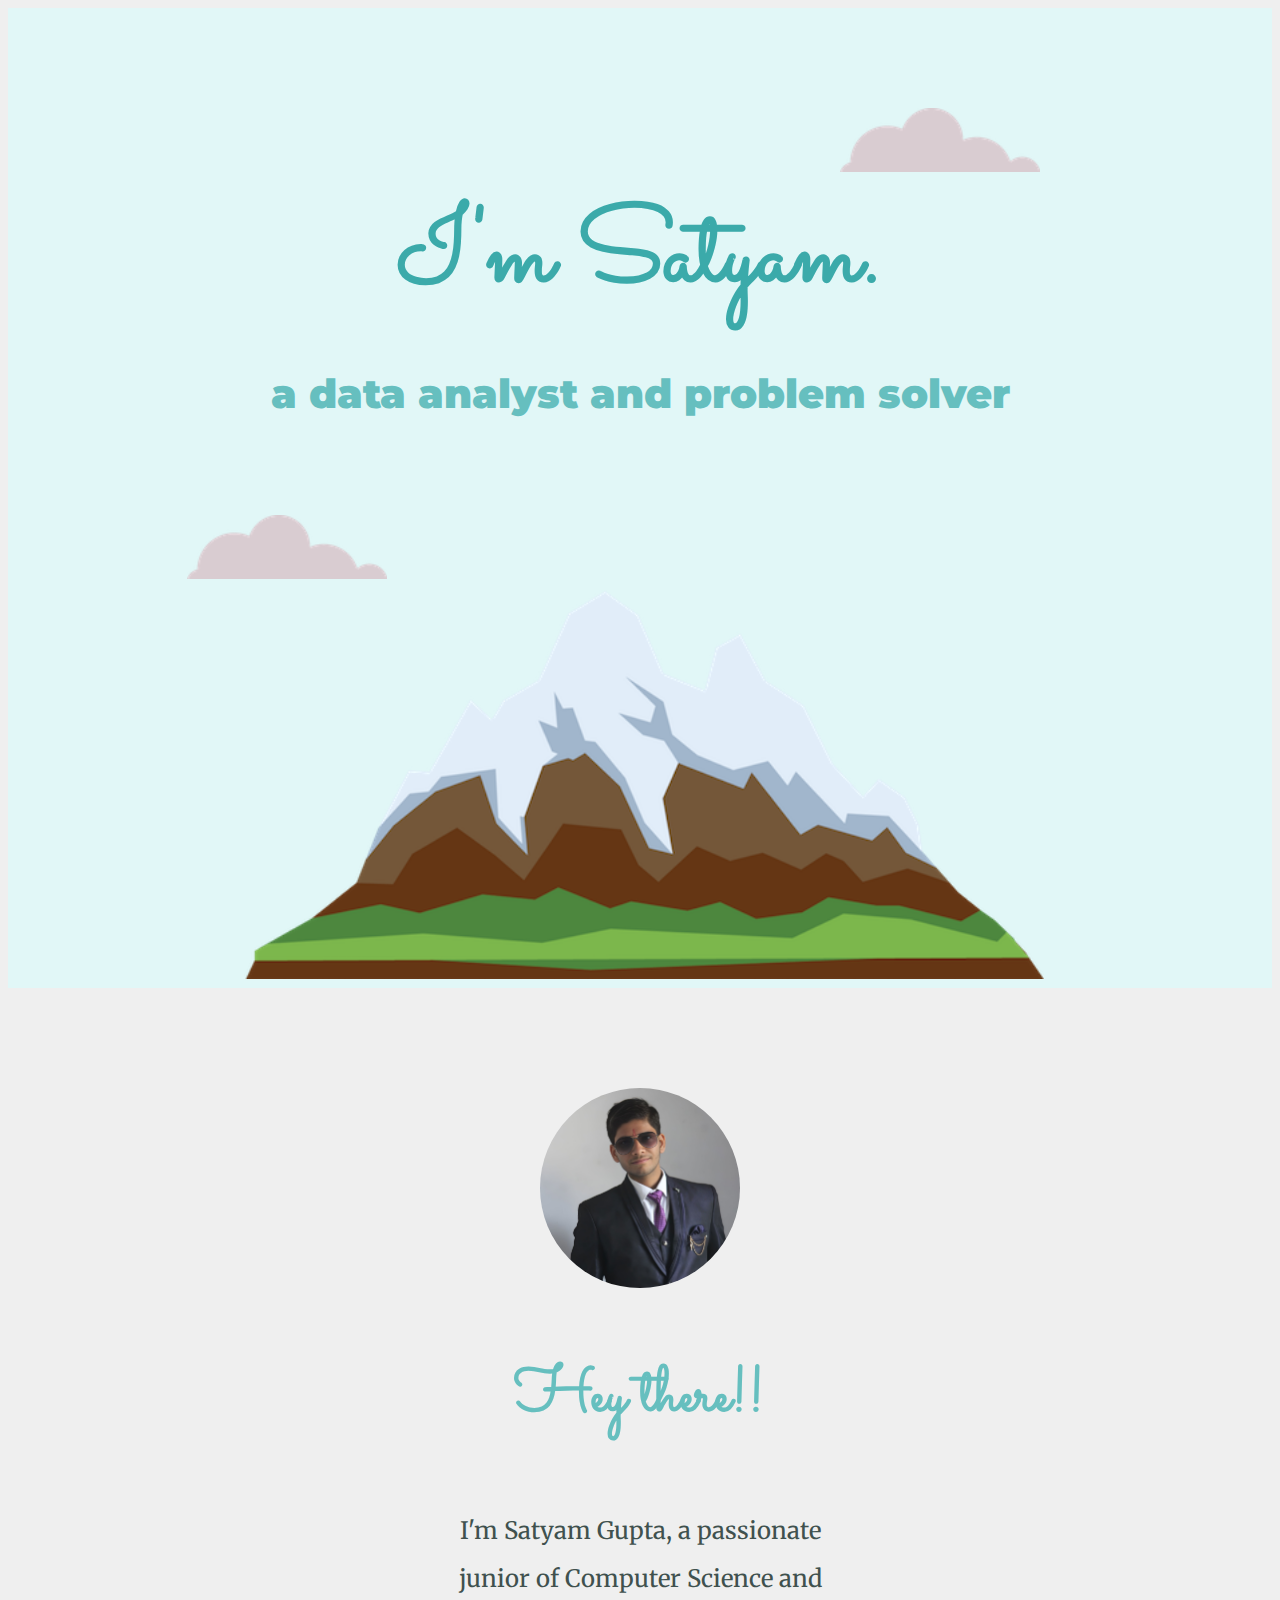
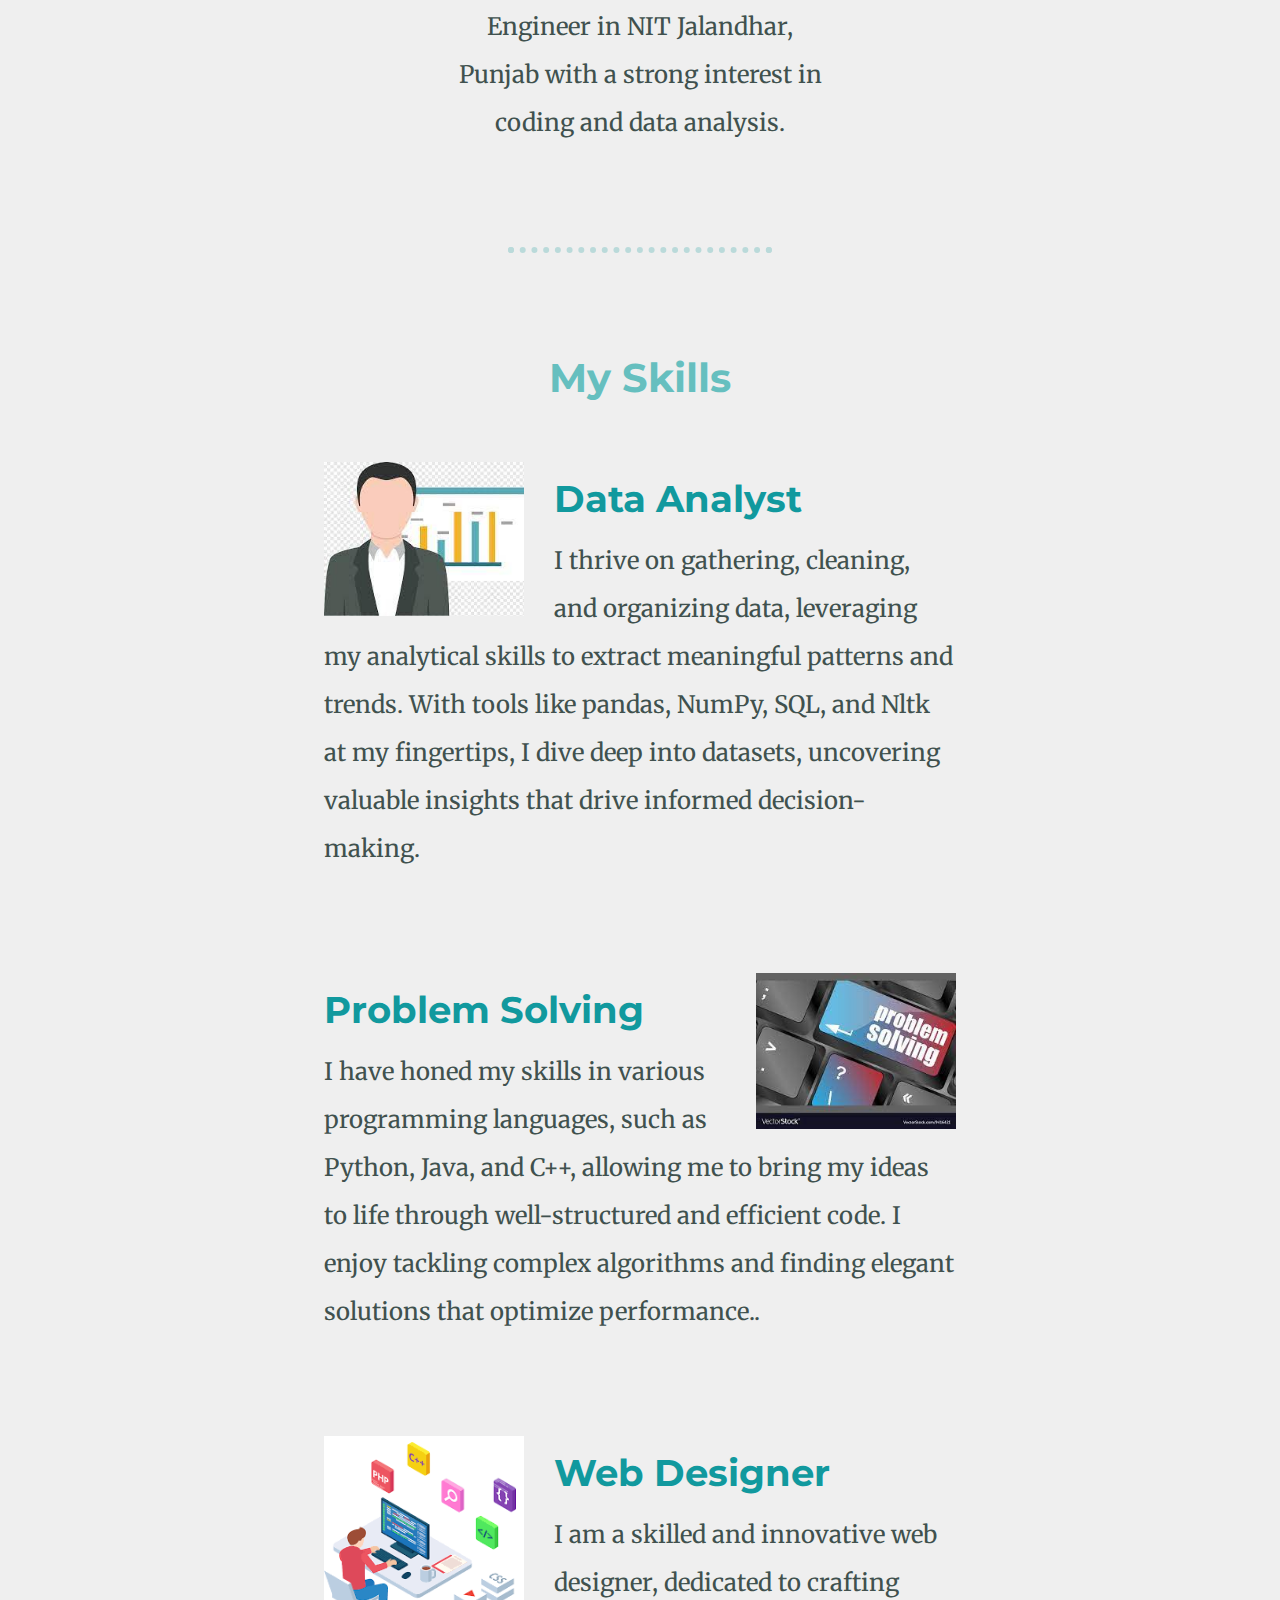
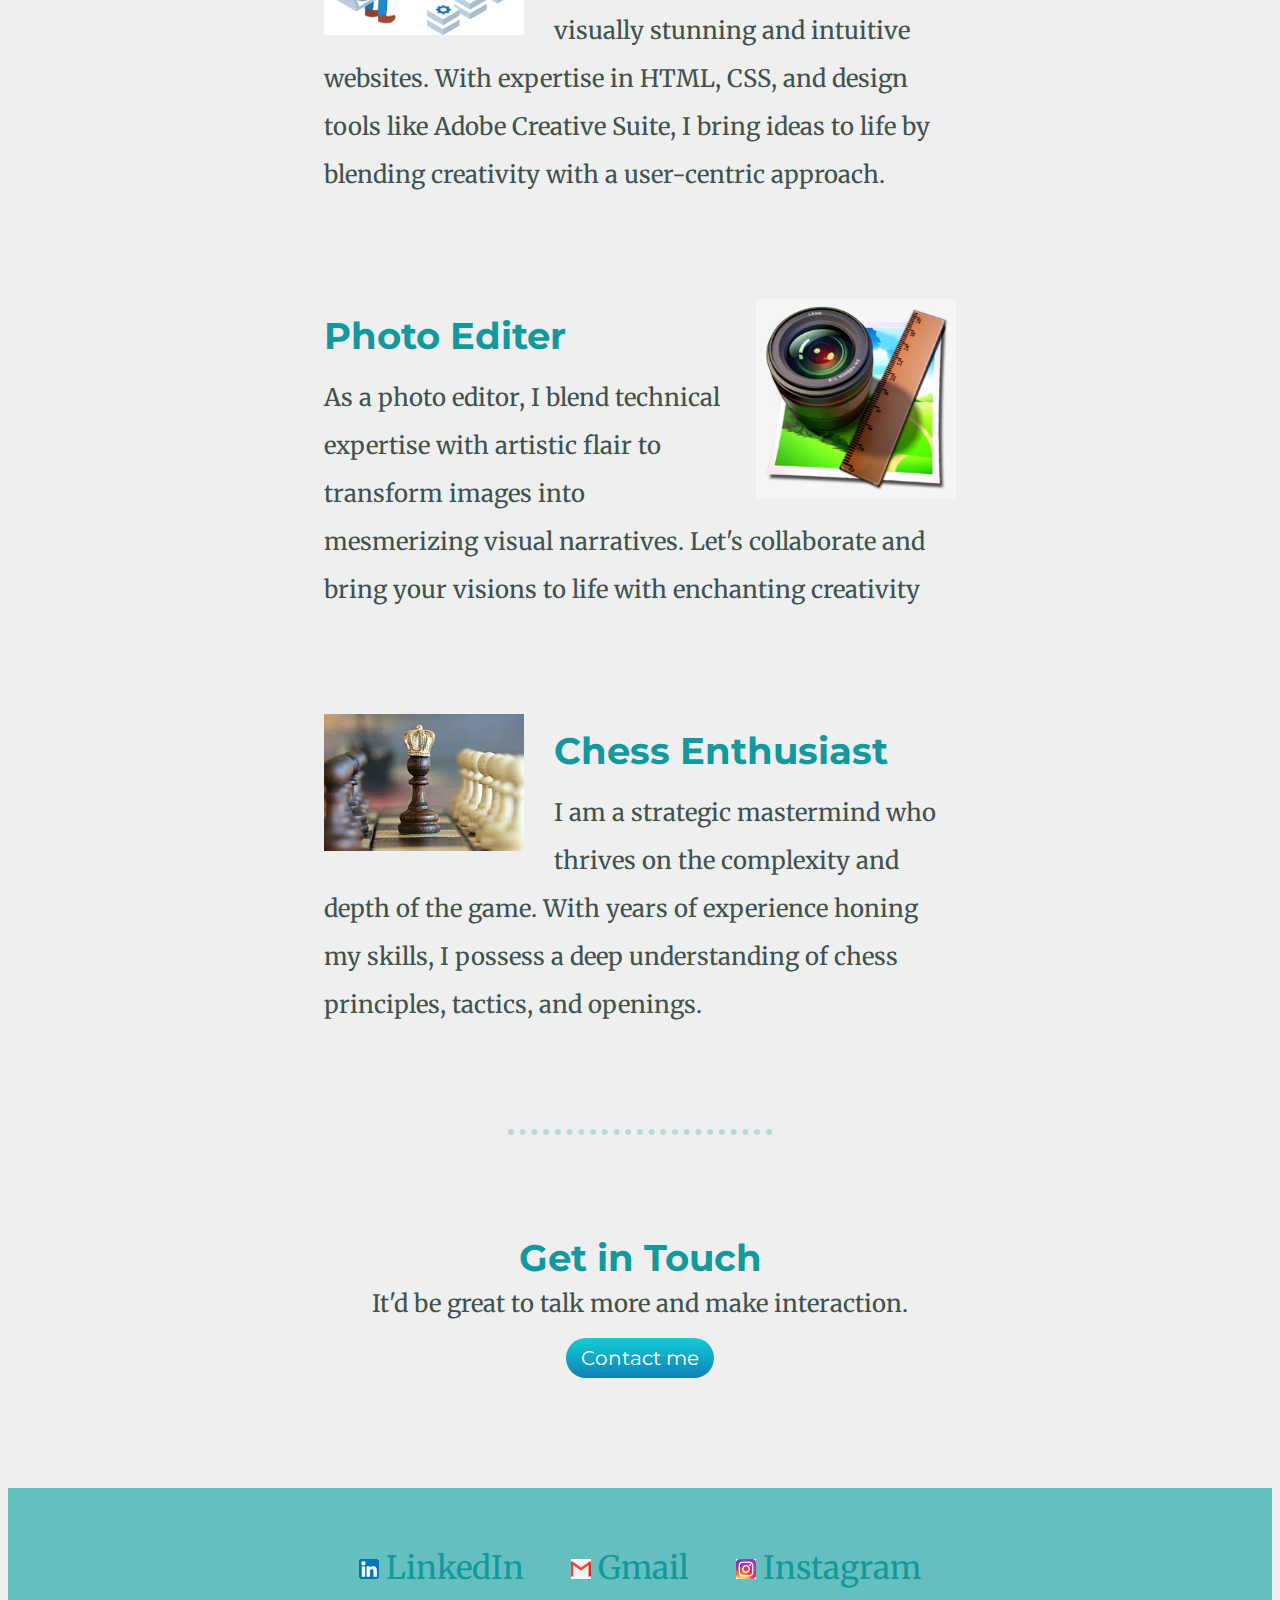
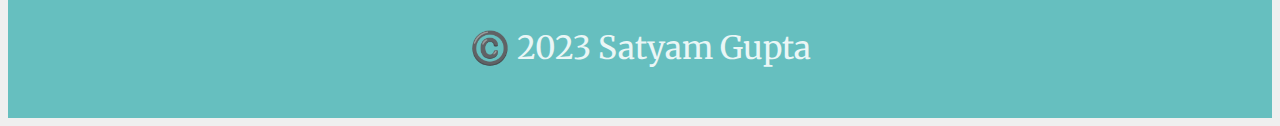
==== index.html @ f3142ff6 "first commit" ====
<!DOCTYPE html>
<html lang="en">
<head>
    <meta charset="UTF-8">
    <meta http-equiv="X-UA-Compatible" content="IE=edge">
    <meta name="viewport" content="width=device-width, initial-scale=1.0">
    <link rel="stylesheet" href="portfolio.css">
    <link rel="preconnect" href="https://fonts.googleapis.com">
    <link rel="preconnect" href="https://fonts.gstatic.com" crossorigin>
    <link href="https://fonts.googleapis.com/css2?family=Merriweather&family=Montserrat:wght@300&family=Sacramento&display=swap" rel="stylesheet">
    <link href="D:\Language\Web\Code\css\Code" href="">
    <title>Satyam Gupta</title>
</head>
<body>
    <div class = "top-container">
        <img class = "top-cloud" src="image/cloud.png" alt="Cloud">
        <h1 id = "Heading" ><strong>I'm Satyam.</strong></h1>
        <h2><strong>a data analyst and problem solver </strong></h2>
        <br>
        <img class ="bottom-cloud" src="image/cloud.png" alt="Cloud">
        <img class = "mountain" src="image/mountainss.png" alt="Mountain">
    </div>
    
    <div class= "middle-container" >
        <div class = "profile">
            <img class = "mypicture" src="image/myphoto.jpg" alt="Profile Photo">
            <h2 class = "hello">Hey there!!</h2>
            <p class = "intro"> I'm Satyam Gupta, a passionate junior of Computer Science and Engineer in NIT Jalandhar, Punjab with a strong interest in coding and data analysis.</p>
        </div> 
        <hr>
        <div class = "skills">
            <h2>My Skills</h2>
            <div class = "skill-row">
                <img class = 'left-image' src="image/data analyst.jpg" alt="Skill Images">
                <h3>Data Analyst</h3>
                <p class ='right-scale'>I thrive on gathering, cleaning, and organizing data, leveraging my analytical skills to extract meaningful patterns and trends. With tools like pandas, NumPy, SQL, and Nltk at my fingertips, I dive deep into datasets, uncovering valuable insights that drive informed decision-making.</p> 
            </div><div class = "skill-row">
                <img class = 'right-image' src="image/problem solver.jpg" alt="Skill Images">
                <h3>Problem Solving</h3>
                <p class ='left-scale'> I have honed my skills in various programming languages, such as Python, Java, and C++, allowing me to bring my ideas to life through well-structured and efficient code. I enjoy tackling complex algorithms and finding elegant solutions that optimize performance..</p> 
            </div>
            <div class = "skill-row">
                <img class = 'left-image' src="image/web engineer.png" alt="Skill Images">
                <h3>Web Designer</h3>
                <p class ='right-scale'>I am a skilled and innovative web designer, dedicated to crafting visually stunning and intuitive websites. With expertise in HTML, CSS, and design tools like Adobe Creative Suite, I bring ideas to life by blending creativity with a user-centric approach.</p> 
            </div>
            <div class = "skill-row">
                <img class = 'right-image' src="image/photo-edit.png" alt="Skill Images">
                <h3>Photo Editer</h3>
                <p class ='left-scale'>As a photo editor, I blend technical expertise with artistic flair to transform images into mesmerizing visual narratives. Let's collaborate and bring your visions to life with enchanting creativity</p> 
            </div> 
            <div class = "skill-row"> 
                <img class = 'left-image' src="image/chess.jpg" alt="Chess Img">
                <h3>Chess Enthusiast</h3>
                <p class = 'right-scales'> I am a strategic mastermind who thrives on the complexity and depth of the game. With years of experience honing my skills, I possess a deep understanding of chess principles, tactics, and openings.</p>
            </div>
        </div>
        <hr>
        <div class = "contact-me"> 
            <h3>Get in Touch</h3>
            <p class = 'contact-messsage'>It'd be great to talk more and make interaction. </p> 
            <a class = "btn" href="maitto:guptasatyam1709@gmail.com">Contact me</a>
        </div>
    </div> 
    <div class = "bottom-container">
        <a class = "footer-link" href="https://www.linkedin.com/in/satyam-gupta-7a5a85232/" target = 'None'> <img class = "icon" src="image/instagram.png" alt="Linkedin Icon"> LinkedIn</a>
        <a class = "footer-link" href="https://mail.google.com/mail/u/0/?tab=rm&ogbl#sent" target = 'None'> <img class = "icon" src="image/gmail.png" alt="Gmail icon"> Gmail</a> 
        <a class = "footer-link" href="https://www.instagram.com/hsg1709/" target = 'None'><img class = "icon" src="image/insta.jpg" alt="Insta icon"> Instagram</a> 
        <br>
        <a class = 'copy-right'> ©️ 2023 Satyam Gupta</a>
    </div>
</body>
</html>
---- portfolio.css ----
/* **********************  Tag Selector  ***************************/
body{
    color: #40514E;
    text-align: center; 
    font-family: 'Merriweather', serif;
    font-size: 2em;
    background-color:#efefef;
}
h1{
    font-size: 6.625rem; 
    /* 100% means 16px -> 90px -> 562 */
    color : #3baaaa;
    margin-top: 50px auto 0 auto;
    font-family: 'Sacramento', cursive; 
    position: relative;
    margin:0 ;
}

h2{
    font-size : 2.5rem; /*40px*/
    font-weight: bold; 
    color : #66BFBF;
    font-family: 'Montserrat', sans-serif;
    padding-bottom: 10px;
}
h3{ 
    color : #11999E;
    position : relative;
    font-family : 'Montserrat', sans-serif;
    margin : auto;
}
p{ 
    font-size : 1.5rem; 
    margin: auto;
    line-height: 2;
}
.icon{
    width: 20px;
}
.mountain{
    width : 800px;
    position : relative;
    right : 100px;
}
.hello{
    font-size : 2em;
    font-family: 'Sacramento', cursive; 
}
img{
    width:200px;
}
a{ 
    color: #11999E;
    display: inline-block;
    margin: 10px 20px 10px 20px;
    text-decoration: none;
}
a:hover{
    color : #EAF6F6;
}
hr{
    border: dotted #badada 6px;
    border-bottom : none;
    width: 20%;
    margin: 100px auto;
}
.top-cloud{
    position : relative;
    padding-top: 100px;
    left: 300px;
} 
/* .top-cloud{
    position: absolute;
    right : 300px;
    top:50px; 
} */ 
.bottom-cloud{
    position : relative; 
    bottom : 400px;     
    left : 50px;
}  
.mypicture{
    border-radius: 50%;
}
.bottom{
    width:100px; 
    padding-top: 0px;
    margin:0px;
}
.top-container{
    background-color: #e1f7f7;
}
.skill-row{
    width : 50%;
    margin : 50px auto 100px auto;
    text-align: left;
    line-height: 2;
}
.left-image{ 
    position: relative; 
    float : left;
    margin-right : 30px;
}
.right-image{ 
    position: relative; 
    margin-left : 30px;
    float : right;
}
.intro{
    width: 30%;
    margin: auto ;
}
.btn{
    background: #11cdd4;
    background-image: -webkit-linear-gradient(top, #11cdd4, #1180b9);
    background-image: -moz-linear-gradient(top, #11cdd4, #1180b9);
    background-image: -ms-linear-gradient(top, #11cdd4, #1180b9);
    background-image: -o-linear-gradient(top, #11cdd4, #1180b9);
    background-image: linear-gradient(to bottom, #11cdd4, #1180b9);
    -webkit-border-radius: 22;
    -moz-border-radius: 22;
    border-radius: 22px;
    font-family: 'Montserrat', sans-serif;
    color: #ffffff;
    font-size: 20px;
    padding: 8px 15px 8px 15px;
    text-decoration: none;
    }
      
    .btn:hover {
        background: #30e3cb;
        background-image: -webkit-linear-gradient(top, #30e3cb, #2bc4ad);
        background-image: -moz-linear-gradient(top, #30e3cb, #2bc4ad);
        background-image: -ms-linear-gradient(top, #30e3cb, #2bc4ad);
        background-image: -o-linear-gradient(top, #30e3cb, #2bc4ad);
        background-image: linear-gradient(to bottom, #30e3cb, #2bc4ad);
        text-decoration: none;
}

.contact-message{
    width : 40%;
    margin: 40 auto ;
}
/* .code-scale{
    clear :left;
}
.code-scales{
    clear: right;
    text-align : right;
} */
.middle-container{
    margin: 100px auto 100px auto;
}
.bottom-container{
    padding : 50px 0 20px; 
    background-color: #66BFBF;
    text-align: center;
}
.copy-right{
    color : #eaf6f6;
    font-size: 1.00 rem;
    padding : 20px 0px;
}
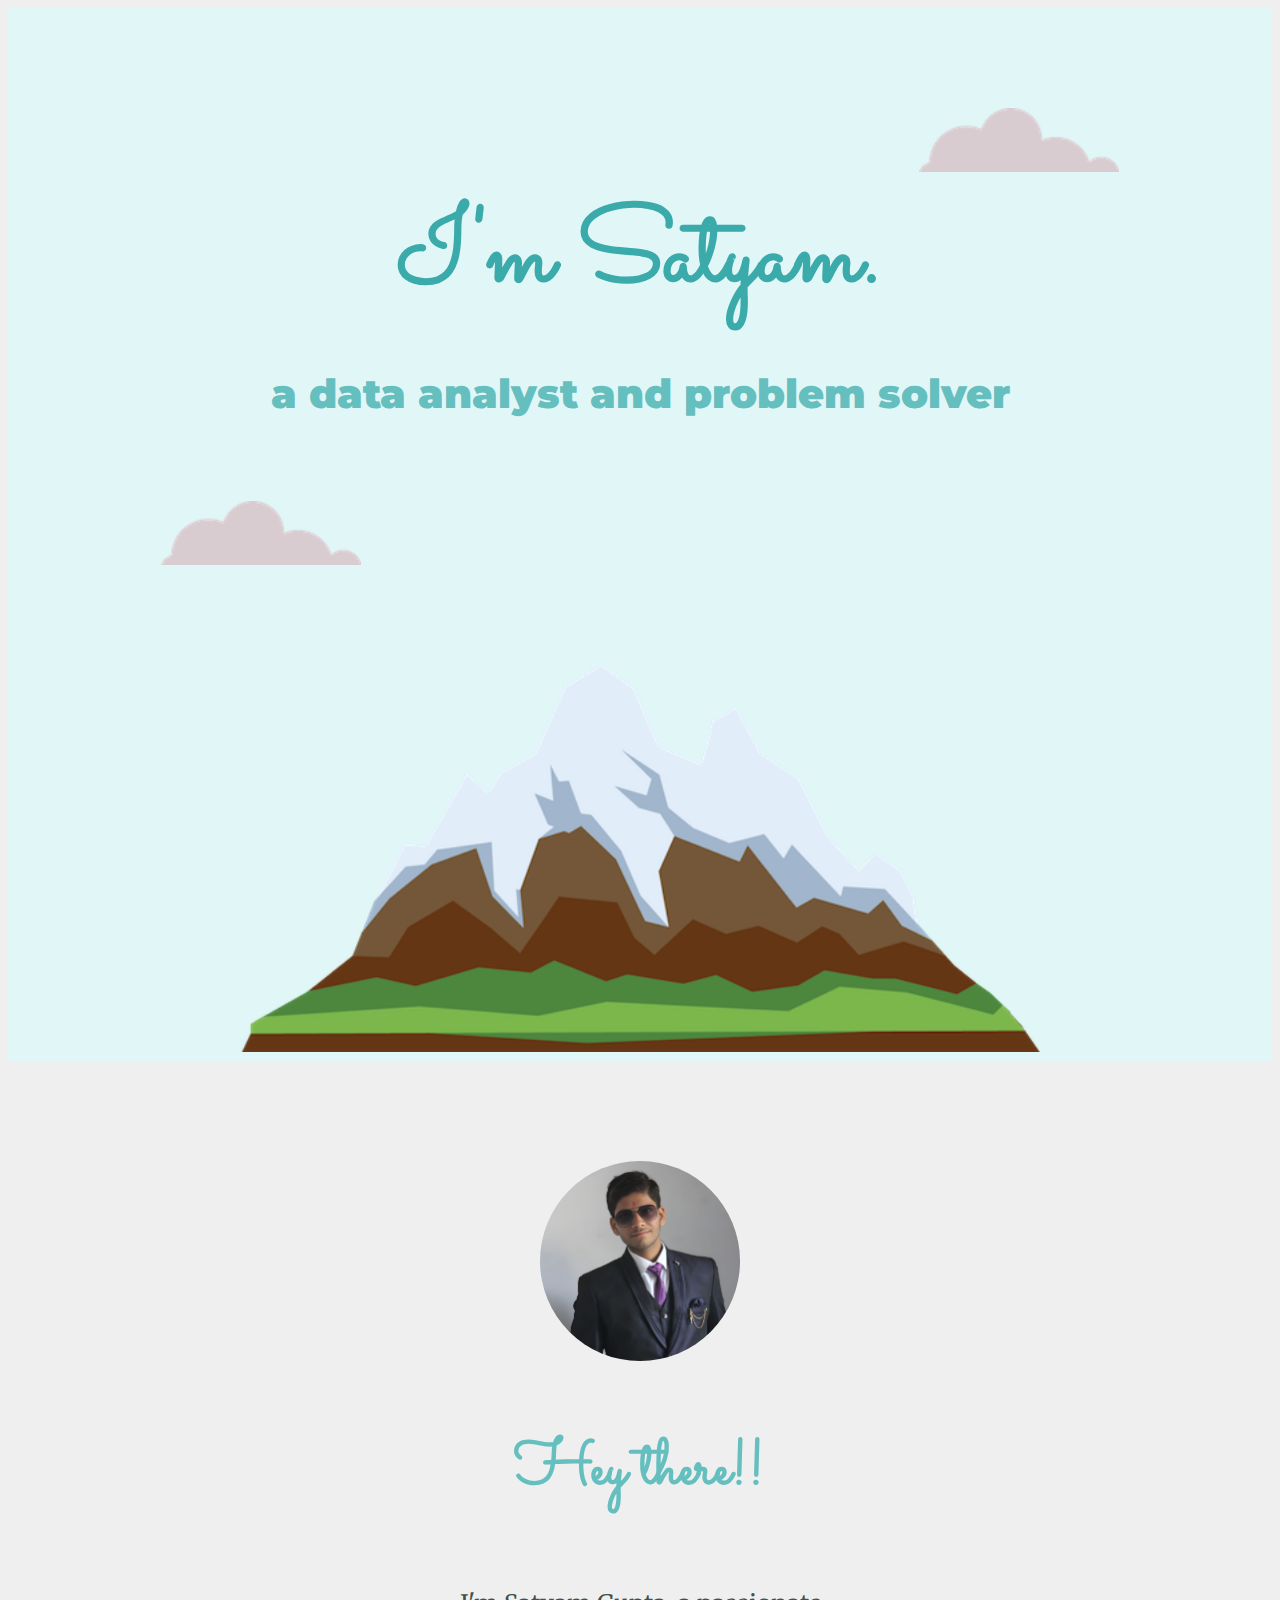
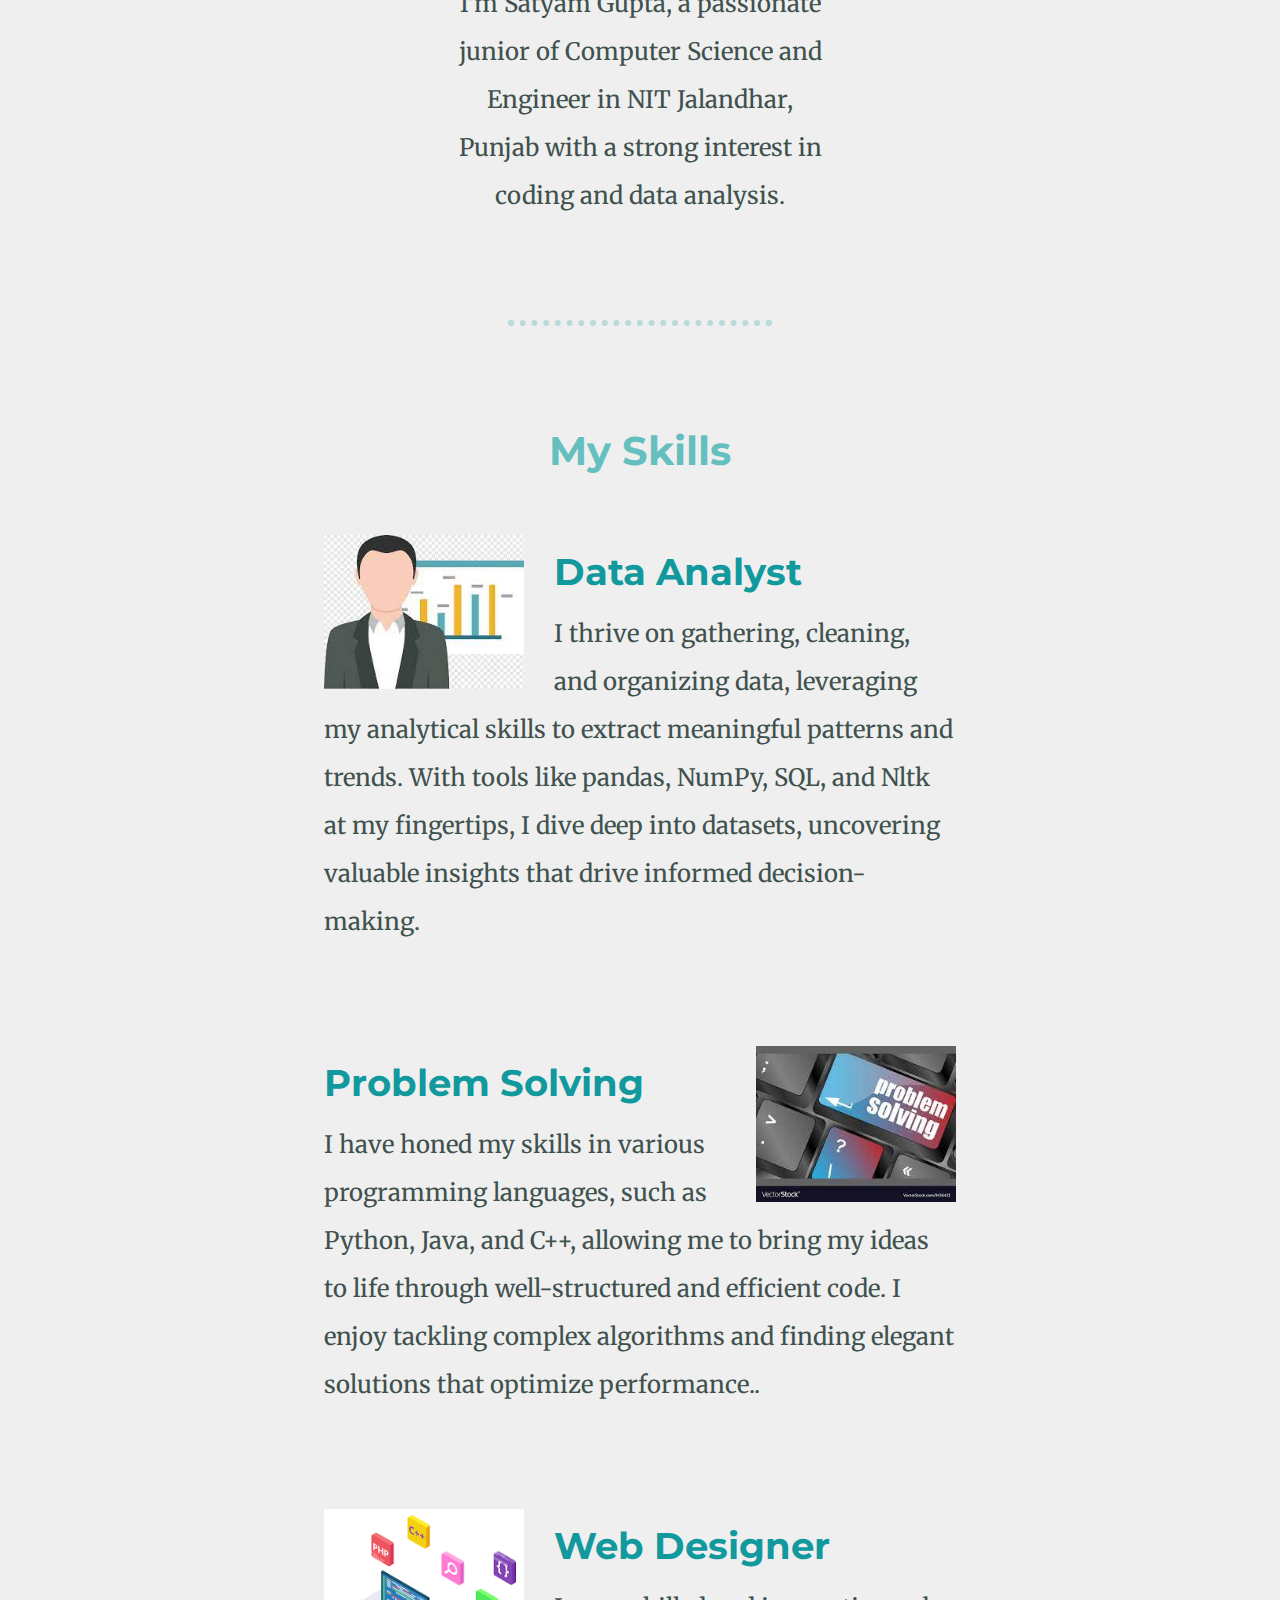
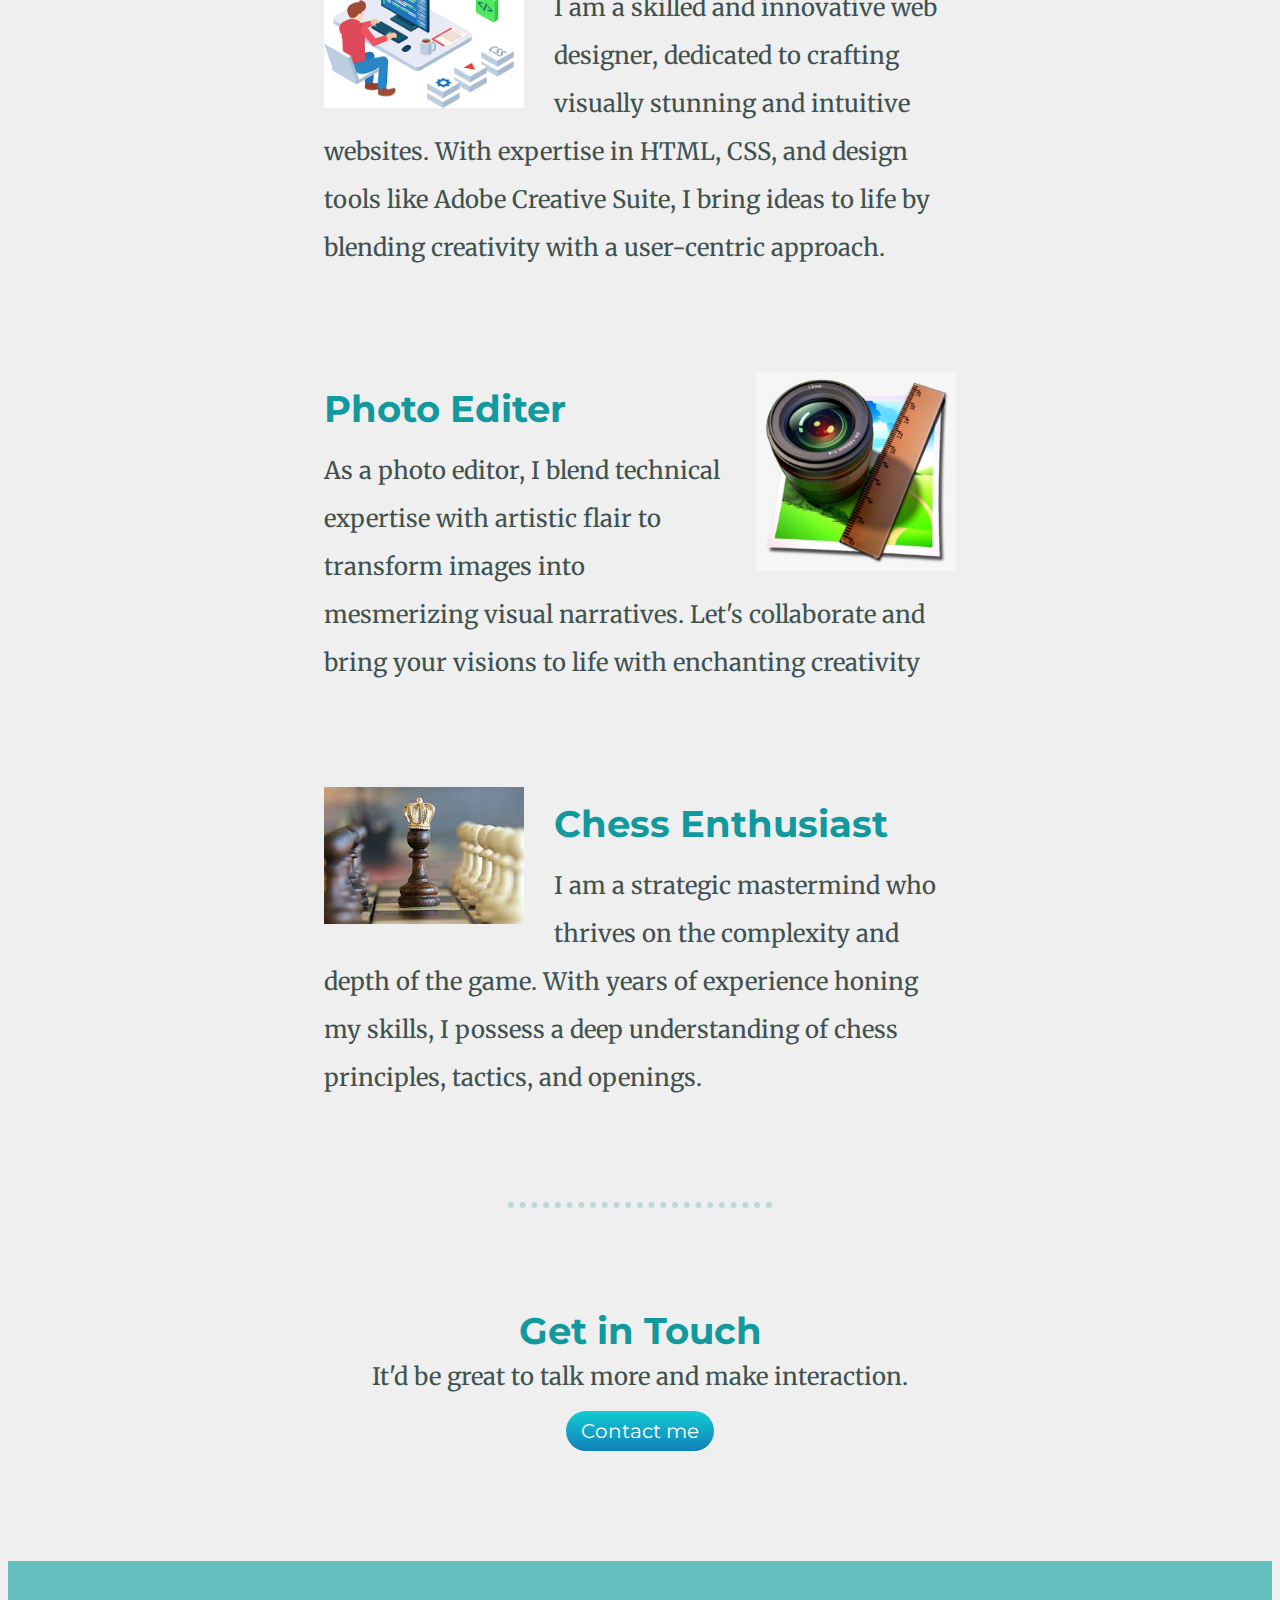
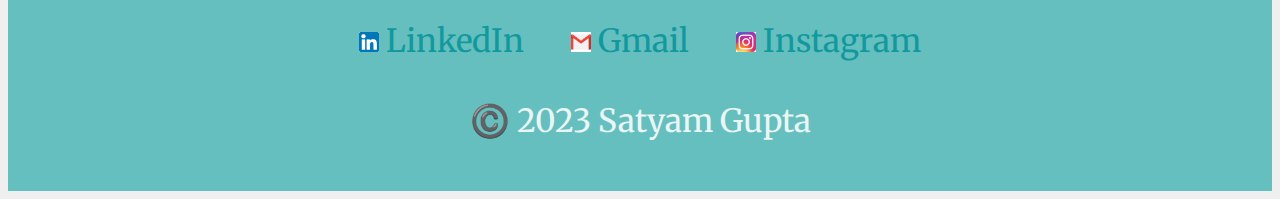
==== commit 728f96bf: "new commit" ====
--- a/index.html
+++ b/index.html
@@ -18,6 +18,7 @@
         <h2><strong>a data analyst and problem solver </strong></h2>
         <br>
         <img class ="bottom-cloud" src="image/cloud.png" alt="Cloud">
+        <br>
         <img class = "mountain" src="image/mountainss.png" alt="Mountain">
     </div>
     
--- a/portfolio.css
+++ b/portfolio.css
@@ -37,11 +37,7 @@
 .icon{
     width: 20px;
 }
-.mountain{
-    width : 800px;
-    position : relative;
-    right : 100px;
-}
+
 .hello{
     font-size : 2em;
     font-family: 'Sacramento', cursive; 
@@ -67,20 +63,19 @@
 .top-cloud{
     position : relative;
     padding-top: 100px;
-    left: 300px;
+    left: 30% ;
 } 
-/* .top-cloud{
-    position: absolute;
-    right : 300px;
-    top:50px; 
-} */ 
 .bottom-cloud{
     position : relative; 
-    bottom : 400px;     
-    left : 50px;
+    /* bottom : 400px;      */
+    left : -30%;
 }  
+.mountain{
+    width : 800px;
+    position : relative; 
+}
 .mypicture{
-    border-radius: 50%;
+    border-radius: 50%; 
 }
 .bottom{
     width:100px; 
@@ -89,6 +84,9 @@
 }
 .top-container{
     background-color: #e1f7f7;
+}
+.middle-container{
+    margin: 100px auto 100px auto;
 }
 .skill-row{
     width : 50%;
@@ -148,9 +146,6 @@
     clear: right;
     text-align : right;
 } */
-.middle-container{
-    margin: 100px auto 100px auto;
-}
 .bottom-container{
     padding : 50px 0 20px; 
     background-color: #66BFBF;
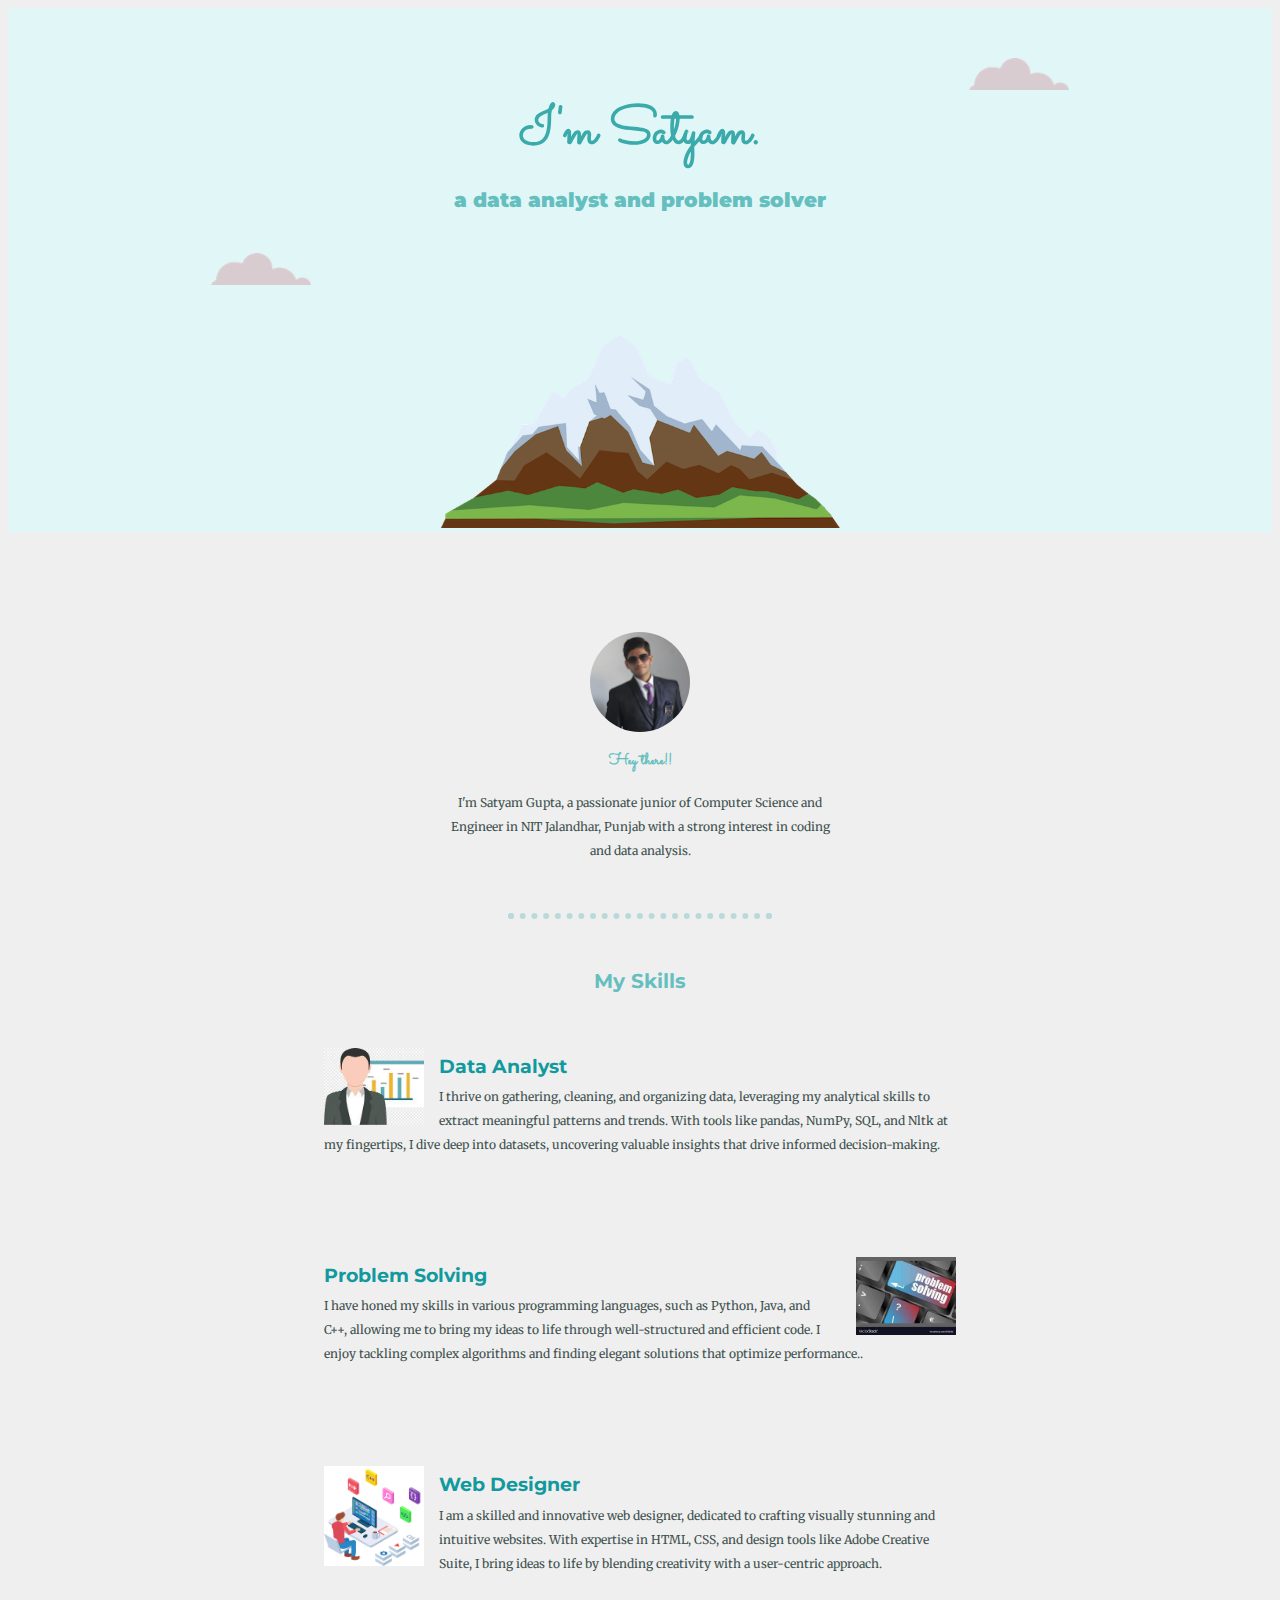
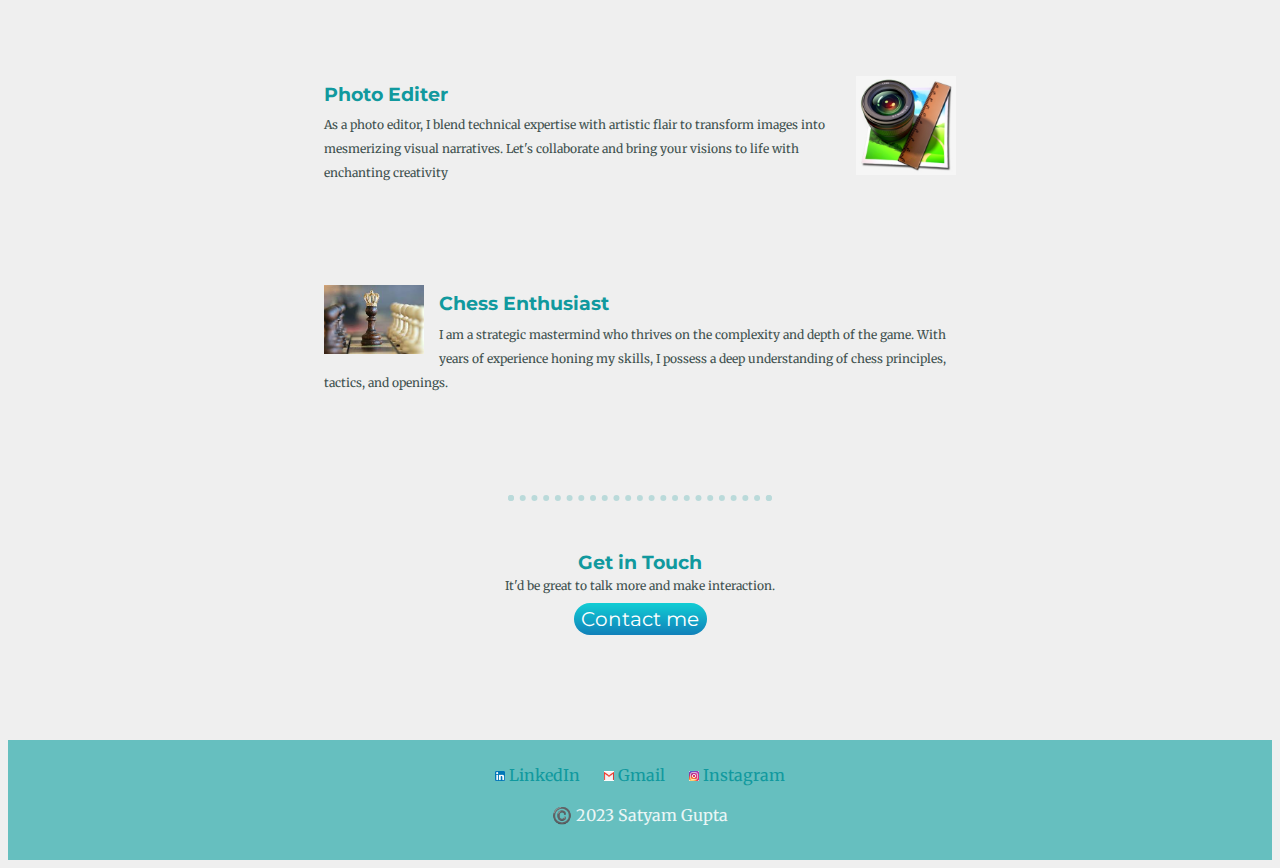
==== commit 4bf3af0e: "update commit" ====
--- a/index.html
+++ b/index.html
@@ -11,7 +11,7 @@
     <link href="D:\Language\Web\Code\css\Code" href="">
     <title>Satyam Gupta</title>
 </head>
-<body>
+<body class = "ficwidthslide">
     <div class = "top-container">
         <img class = "top-cloud" src="image/cloud.png" alt="Cloud">
         <h1 id = "Heading" ><strong>I'm Satyam.</strong></h1>
--- a/portfolio.css
+++ b/portfolio.css
@@ -3,25 +3,25 @@
     color: #40514E;
     text-align: center; 
     font-family: 'Merriweather', serif;
-    font-size: 2em;
+    font-size: 1em;
     background-color:#efefef;
 }
 h1{
-    font-size: 6.625rem; 
+    font-size: 3.3125rem; 
     /* 100% means 16px -> 90px -> 562 */
     color : #3baaaa;
-    margin-top: 50px auto 0 auto;
+    margin-top: 25px auto 0 auto;
     font-family: 'Sacramento', cursive; 
     position: relative;
     margin:0 ;
 }
 
 h2{
-    font-size : 2.5rem; /*40px*/
+    font-size : 1.25rem; /*40px*/
     font-weight: bold; 
     color : #66BFBF;
     font-family: 'Montserrat', sans-serif;
-    padding-bottom: 10px;
+    padding-bottom: 5px;
 }
 h3{ 
     color : #11999E;
@@ -30,25 +30,25 @@
     margin : auto;
 }
 p{ 
-    font-size : 1.5rem; 
+    font-size : 0.75rem; 
     margin: auto;
     line-height: 2;
 }
 .icon{
-    width: 20px;
+    width: 10px;
 }
 
 .hello{
-    font-size : 2em;
+    font-size : 1em;
     font-family: 'Sacramento', cursive; 
 }
 img{
-    width:200px;
+    width:100px;
 }
 a{ 
     color: #11999E;
     display: inline-block;
-    margin: 10px 20px 10px 20px;
+    margin: 5px 10px 5px 10px ;
     text-decoration: none;
 }
 a:hover{
@@ -58,11 +58,11 @@
     border: dotted #badada 6px;
     border-bottom : none;
     width: 20%;
-    margin: 100px auto;
+    margin: 50px auto;
 }
 .top-cloud{
     position : relative;
-    padding-top: 100px;
+    padding-top: 50px;
     left: 30% ;
 } 
 .bottom-cloud{
@@ -71,14 +71,14 @@
     left : -30%;
 }  
 .mountain{
-    width : 800px;
+    width : 400px;
     position : relative; 
 }
 .mypicture{
     border-radius: 50%; 
 }
 .bottom{
-    width:100px; 
+    width:50px; 
     padding-top: 0px;
     margin:0px;
 }
@@ -97,7 +97,7 @@
 .left-image{ 
     position: relative; 
     float : left;
-    margin-right : 30px;
+    margin-right : 15px;
 }
 .right-image{ 
     position: relative; 
@@ -115,13 +115,13 @@
     background-image: -ms-linear-gradient(top, #11cdd4, #1180b9);
     background-image: -o-linear-gradient(top, #11cdd4, #1180b9);
     background-image: linear-gradient(to bottom, #11cdd4, #1180b9);
-    -webkit-border-radius: 22;
-    -moz-border-radius: 22;
+    -webkit-border-radius: 11;
+    -moz-border-radius: 11;
     border-radius: 22px;
     font-family: 'Montserrat', sans-serif;
     color: #ffffff;
     font-size: 20px;
-    padding: 8px 15px 8px 15px;
+    padding: 4px 7.5px 4px 7.5px;
     text-decoration: none;
     }
       
@@ -137,7 +137,7 @@
 
 .contact-message{
     width : 40%;
-    margin: 40 auto ;
+    margin: 20 auto ;
 }
 /* .code-scale{
     clear :left;
@@ -147,12 +147,17 @@
     text-align : right;
 } */
 .bottom-container{
-    padding : 50px 0 20px; 
+    padding : 20px 0 20px; 
     background-color: #66BFBF;
     text-align: center;
 }
 .copy-right{
     color : #eaf6f6;
-    font-size: 1.00 rem;
-    padding : 20px 0px;
-}+    font-size: 0.80 rem;
+    padding : 10px 0px;
+}
+/* .fixedwidthslide {
+    width: 1050px;
+    height: 1000px;
+    margin: 0 auto;
+} */